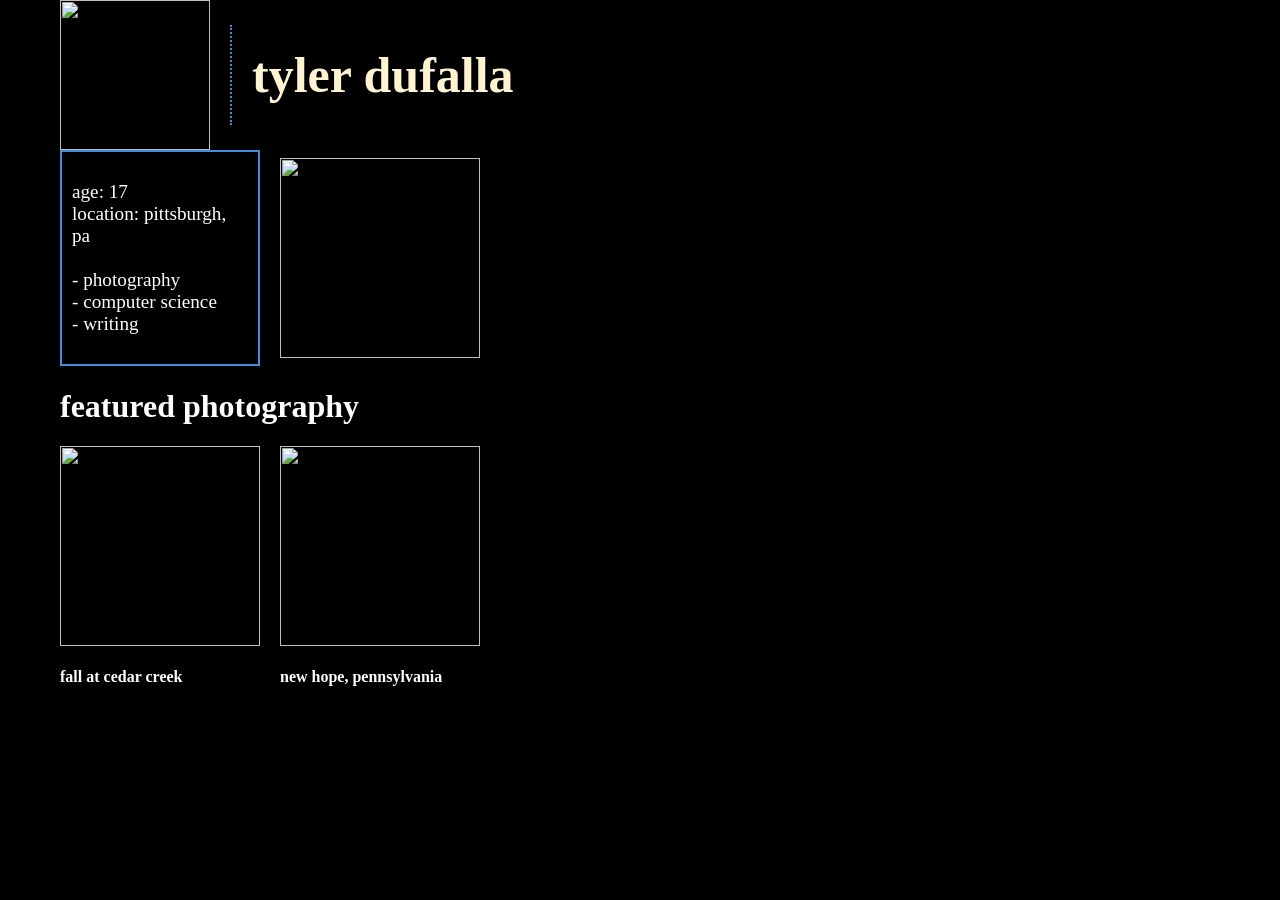
==== index.html @ 989744d1 "Add files via upload" ====
<html>
    <head>
        <title>Tyler Dufalla</title>
        <link rel="stylesheet" href="index.css">
    </head>
    <body>
        <div style="display: flex; align-items:center;">
            <img src="media/bluelogo-Animated Image (Large).gif" height="150px" width="150px">
            <div style="border-left: 2px dotted #458ADC; height: 100px; margin: 0 20px;"></div>
            <h1 style="font-size:50px; color:FFF4D0;">tyler dufalla</h1>
        </div>
         <div style="display: flex; align-items:center;">
            <div style="display: flex;width: 200px; align-items: center; aspect-ratio: 1/1; border: 2px solid #458ADC;">
                <p class="text", style="padding: 10px; font-size: larger">
                    age: 17
                    <br>    
                    location: pittsburgh, pa
                    <br><br>
                    - photography
                    <br>
                    - computer science
                    <br>
                    - writing
                </p>
            </div>
            <img src="media/IMG_1243.jpg" height="200px" style="margin-left: 20px;">
        </div>
        <h1 class="text">featured photography</h1>
        <div style="display: flex; gap: 20px; flex-wrap: wrap;">
            <div class="thumbnail">
                <a href="cedarcreek.html"><img src="media/IMG_1243.jpg" height="200px"></a>
                <h4 class="text">fall at cedar creek</h4>
            </div>
            <div class="thumbnail">
                <img src="media/new hope cover.jpg" height="200px">
                <h4 class="text">new hope, pennsylvania</h4>
            </div>
        </div>

    </body>
</html>
---- index.css ----
* {
    box-sizing: border-box;
}
body {
    background-color: black;
    max-width: 1200px;
    margin: 0 auto;
    padding: 0 20px;
    overflow-x: hidden;
}
.text {
    color: white;
}
.thumbnail {
    display: flex;
    flex-direction: column;
}
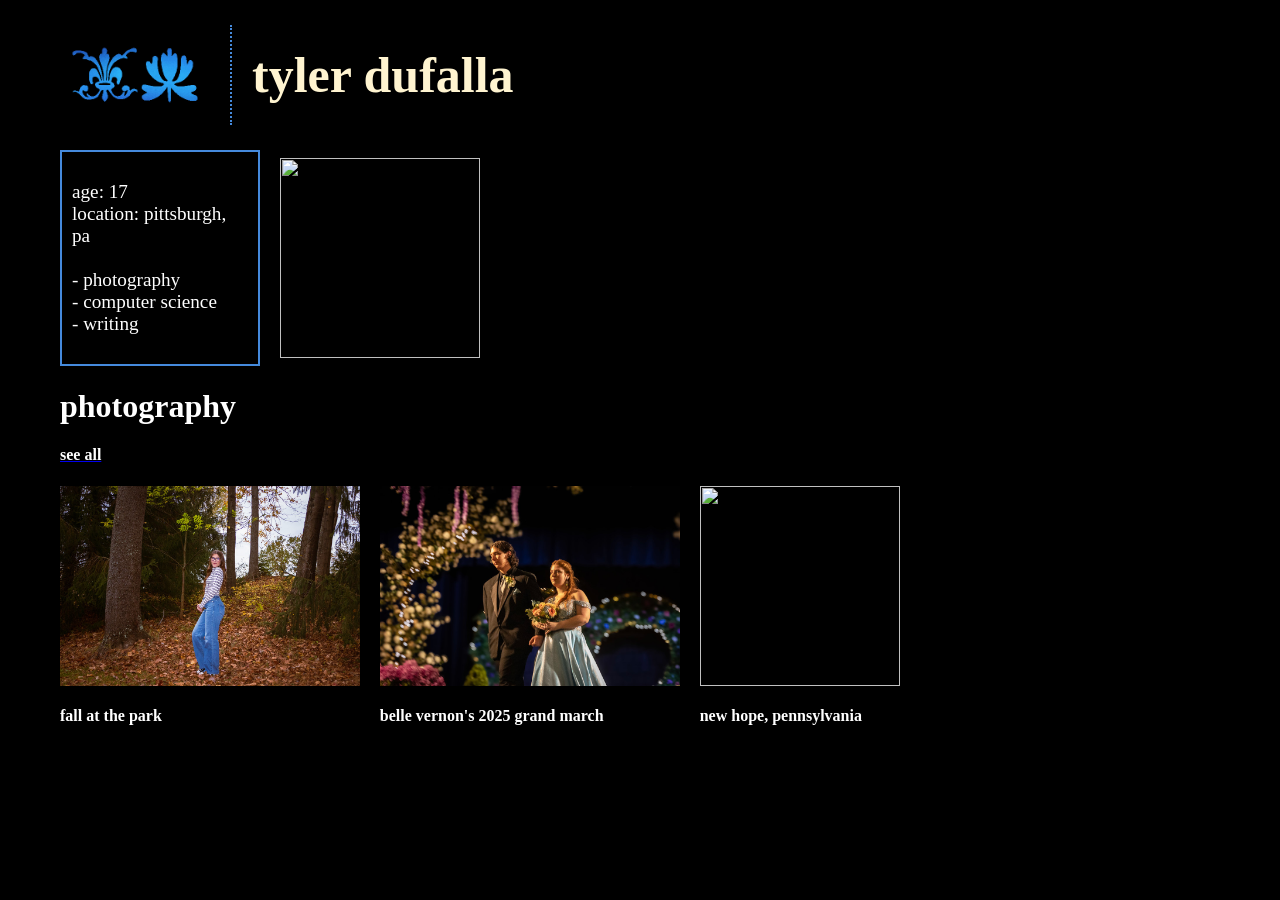
==== commit 28cf5f59: "added images and a collection page for grand march as well as photography archive" ====
--- a/index.html
+++ b/index.html
@@ -5,7 +5,7 @@
     </head>
     <body>
         <div style="display: flex; align-items:center;">
-            <img src="media/bluelogo-Animated Image (Large).gif" height="150px" width="150px">
+            <img src="media/animatedlogo.gif" height="150px" width="150px">
             <div style="border-left: 2px dotted #458ADC; height: 100px; margin: 0 20px;"></div>
             <h1 style="font-size:50px; color:FFF4D0;">tyler dufalla</h1>
         </div>
@@ -25,14 +25,19 @@
             </div>
             <img src="media/IMG_1243.jpg" height="200px" style="margin-left: 20px;">
         </div>
-        <h1 class="text">featured photography</h1>
-        <div style="display: flex; gap: 20px; flex-wrap: wrap;">
+        <h1 class="text">photography</h1>
+        <a href="photography.html"><h4 class="text">see all</h4></a>
+        <div class="collection">
             <div class="thumbnail">
-                <a href="cedarcreek.html"><img src="media/IMG_1243.jpg" height="200px"></a>
-                <h4 class="text">fall at cedar creek</h4>
+                <a href="cedarcreek.html"><img src="media/woods.jpg" height="200px"></a>
+                <h4 class="text">fall at the park</h4>
             </div>
             <div class="thumbnail">
-                <img src="media/new hope cover.jpg" height="200px">
+                <a href="grandmarch.html"><img src="media/gm25.jpg" height="200px"></a>
+                <h4 class="text">belle vernon's 2025 grand march</h4>
+            </div>
+            <div class="thumbnail">
+                <img src="media/newhope.jpg" height="200px">
                 <h4 class="text">new hope, pennsylvania</h4>
             </div>
         </div>
--- a/index.css
+++ b/index.css
@@ -14,4 +14,9 @@
 .thumbnail {
     display: flex;
     flex-direction: column;
+}
+.collection {
+    display: flex;
+    gap: 20px;
+    flex-wrap: wrap;
 }
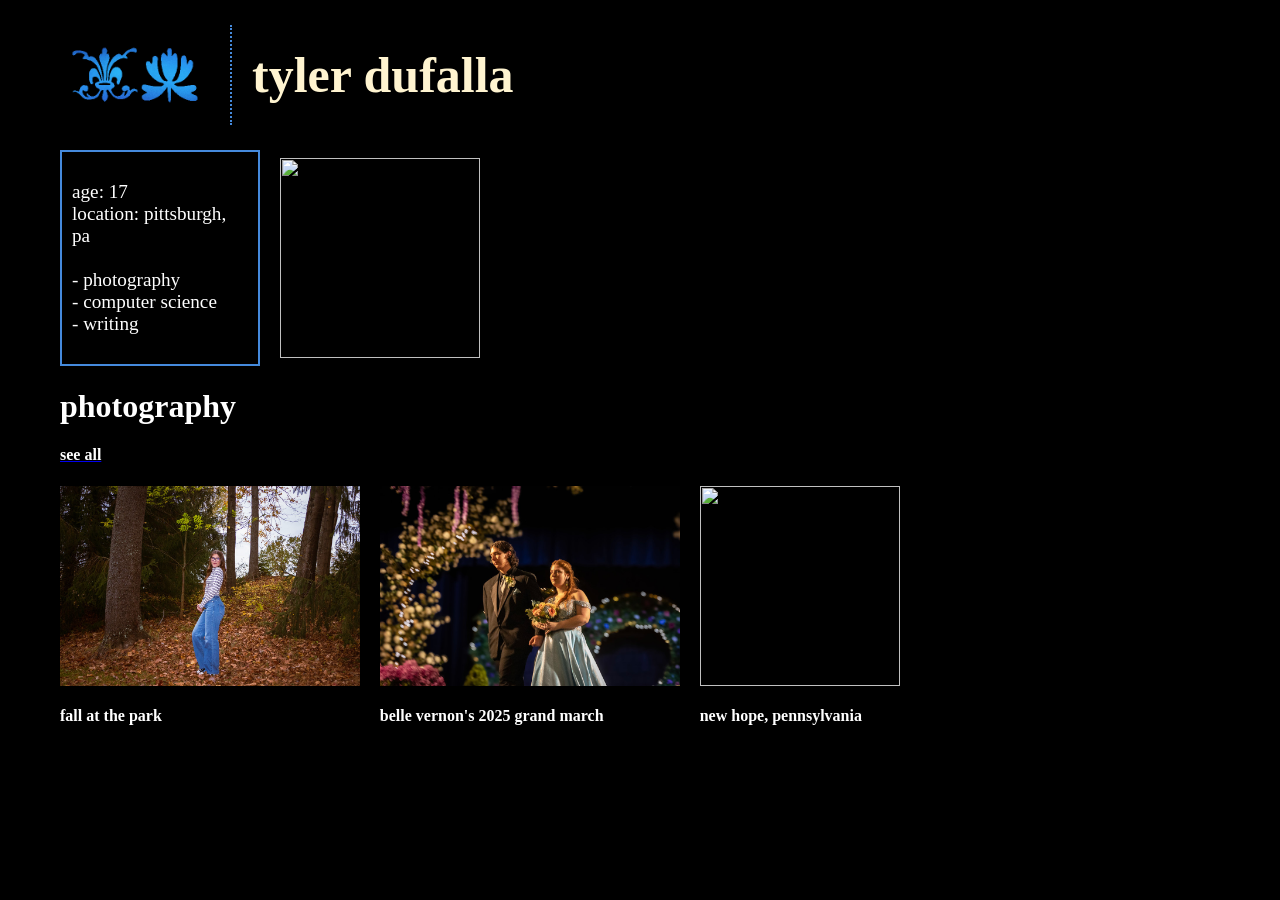
==== commit 64c9b0e0: "new hope" ====
--- a/index.html
+++ b/index.html
@@ -37,7 +37,7 @@
                 <h4 class="text">belle vernon's 2025 grand march</h4>
             </div>
             <div class="thumbnail">
-                <img src="media/newhope.jpg" height="200px">
+                <a href="newhope.html"><img src="media/newhope.jpg" height="200px"></a>
                 <h4 class="text">new hope, pennsylvania</h4>
             </div>
         </div>
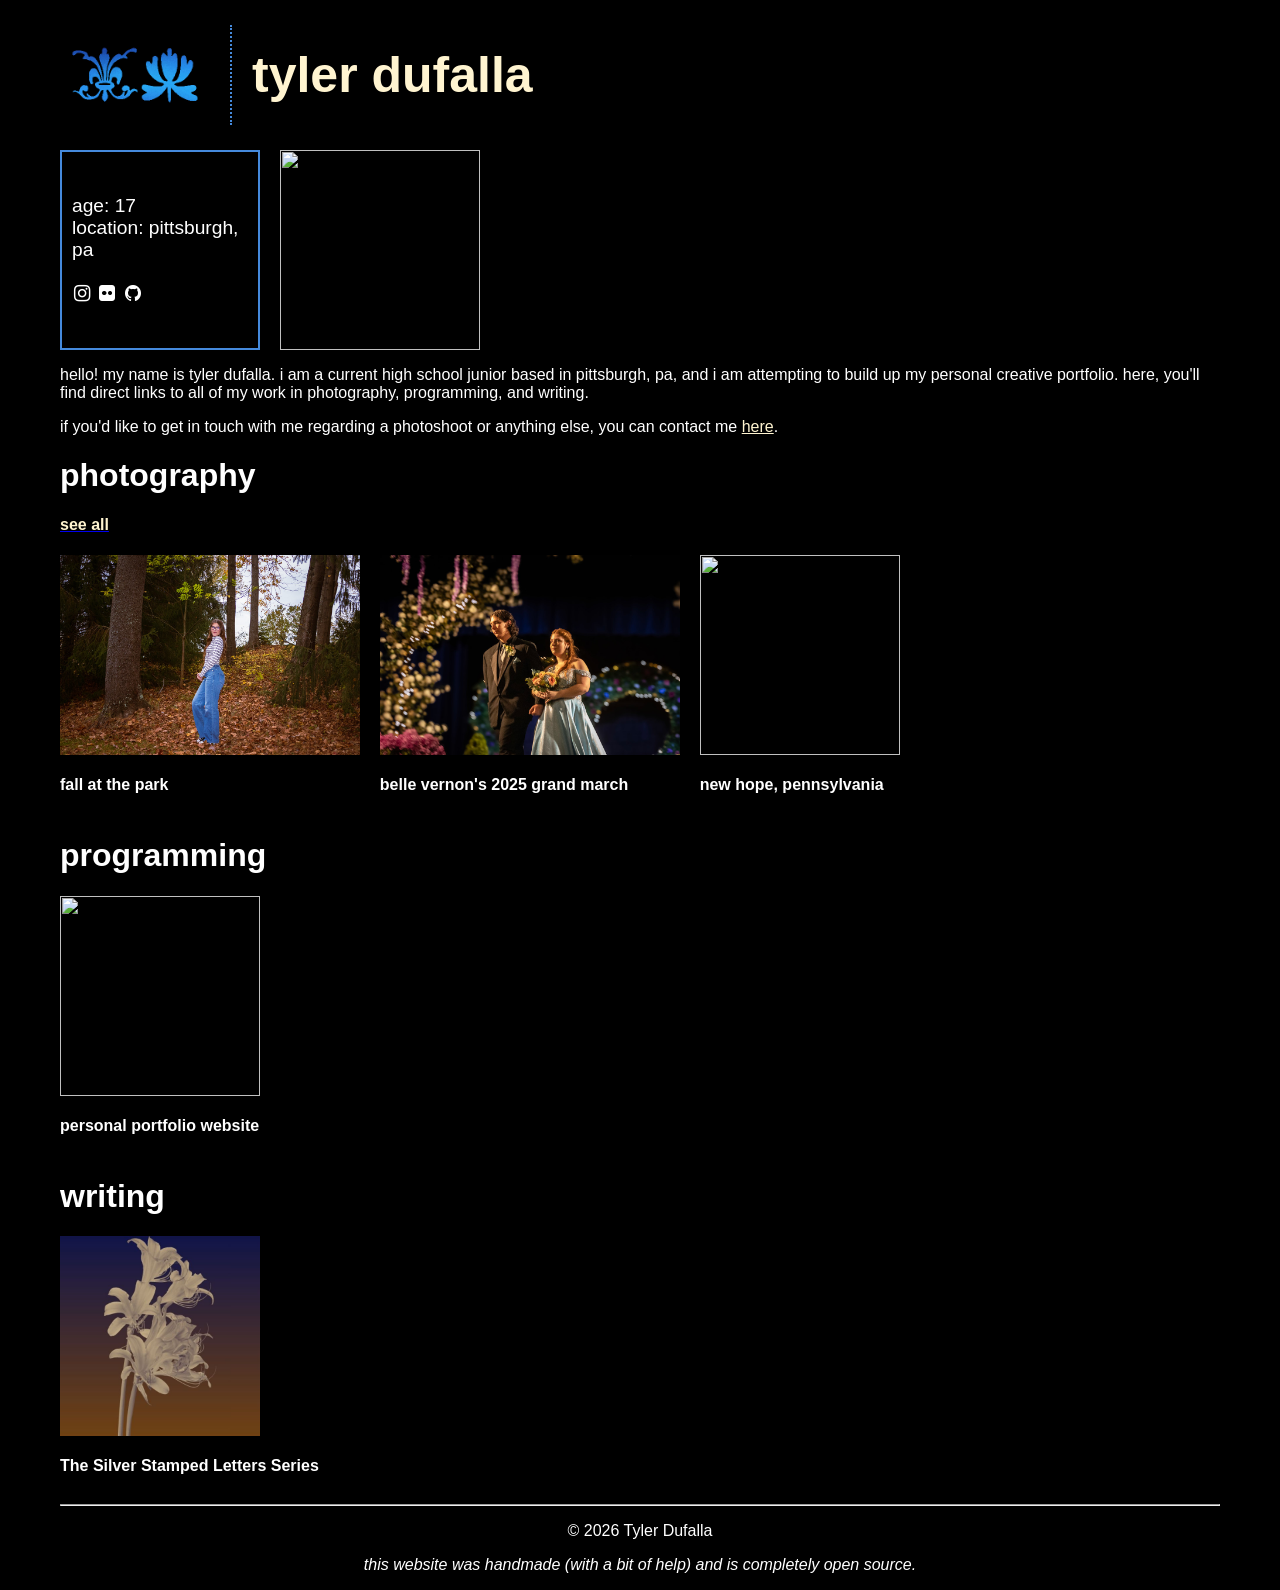
==== commit 84944d47: "new features" ====
--- a/index.html
+++ b/index.html
@@ -2,6 +2,10 @@
     <head>
         <title>Tyler Dufalla</title>
         <link rel="stylesheet" href="index.css">
+        <link rel="icon" type="image/png" sizes="32x32" href="media/favicons/favicon-32x32.png">
+        <link rel="icon" type="image/png" sizes="16x16" href="media/favicons/favicon-16x16.png">
+        <link rel="icon" type="image/png" sizes="180x180" href="media/favicons/apple-touch-icon.png">
+        <link rel="stylesheet" href="https://cdnjs.cloudflare.com/ajax/libs/font-awesome/4.7.0/css/font-awesome.min.css">
     </head>
     <body>
         <div style="display: flex; align-items:center;">
@@ -16,17 +20,21 @@
                     <br>    
                     location: pittsburgh, pa
                     <br><br>
-                    - photography
-                    <br>
-                    - computer science
-                    <br>
-                    - writing
+                    <a href="https://www.instagram.com/tylerdufallaphotos" class="fa fa-instagram"></a>
+                    <a href="https://www.flickr.com/photos/204169863@N07/" class="fa fa-flickr"></a>
+                    <a href="https://github.com/dufalla" class="fa fa-github"></a>
                 </p>
             </div>
             <img src="media/IMG_1243.jpg" height="200px" style="margin-left: 20px;">
         </div>
+            <p class="text">
+                hello! my name is tyler dufalla. i am a current high school junior based in pittsburgh, pa, and i am attempting to build up my personal creative portfolio. here, you'll find direct links to all of my work in photography, programming, and writing.
+        </p>
+        <p class="text">
+            if you'd like to get in touch with me regarding a photoshoot or anything else, you can contact me <a href="contact.html" class="link">here</a>.
+        </p>
         <h1 class="text">photography</h1>
-        <a href="photography.html"><h4 class="text">see all</h4></a>
+        <a href="photography.html"><h4 class="link">see all</h4></a>
         <div class="collection">
             <div class="thumbnail">
                 <a href="cedarcreek.html"><img src="media/woods.jpg" height="200px"></a>
@@ -41,6 +49,22 @@
                 <h4 class="text">new hope, pennsylvania</h4>
             </div>
         </div>
-
+        <h1 class="text">programming</h1>
+        <div class="collection">
+            <div class="thumbnail">
+                <a href="portfolio.html"><img src="media/portfolio.jpg" height="200px"></a>
+                <h4 class="text">personal portfolio website</h4>
+            </div>
+        </div>
+        <h1 class="text">writing</h1>
+        <div class="collection">
+            <div class="thumbnail">
+                <a href="tssl.html"><img src="media/tssl.jpg" height="200px"></a>
+                <h4 class="text">The Silver Stamped Letters Series</h4>
+            </div>
+        </div>
+        <hr style="color:#458ADC">
+        <p class="text" style="text-align: center;">&copy; 2026 Tyler Dufalla</p>
+        <p class="text" style="text-align: center;"><em>this website was handmade (with a bit of help) and is completely open source.</em></p>
     </body>
 </html>
--- a/index.css
+++ b/index.css
@@ -7,6 +7,7 @@
     margin: 0 auto;
     padding: 0 20px;
     overflow-x: hidden;
+    font-family: 'Arial', sans-serif;
 }
 .text {
     color: white;
@@ -19,4 +20,17 @@
     display: flex;
     gap: 20px;
     flex-wrap: wrap;
+}
+.link {
+    color:#FFF4D0;
+}
+.fa {
+  font-size: 30px;
+  width: 20px;
+  text-align: center;
+  text-decoration: none;
+  color:white;
+}
+.fa:hover {
+    opacity: 0.7;
 }
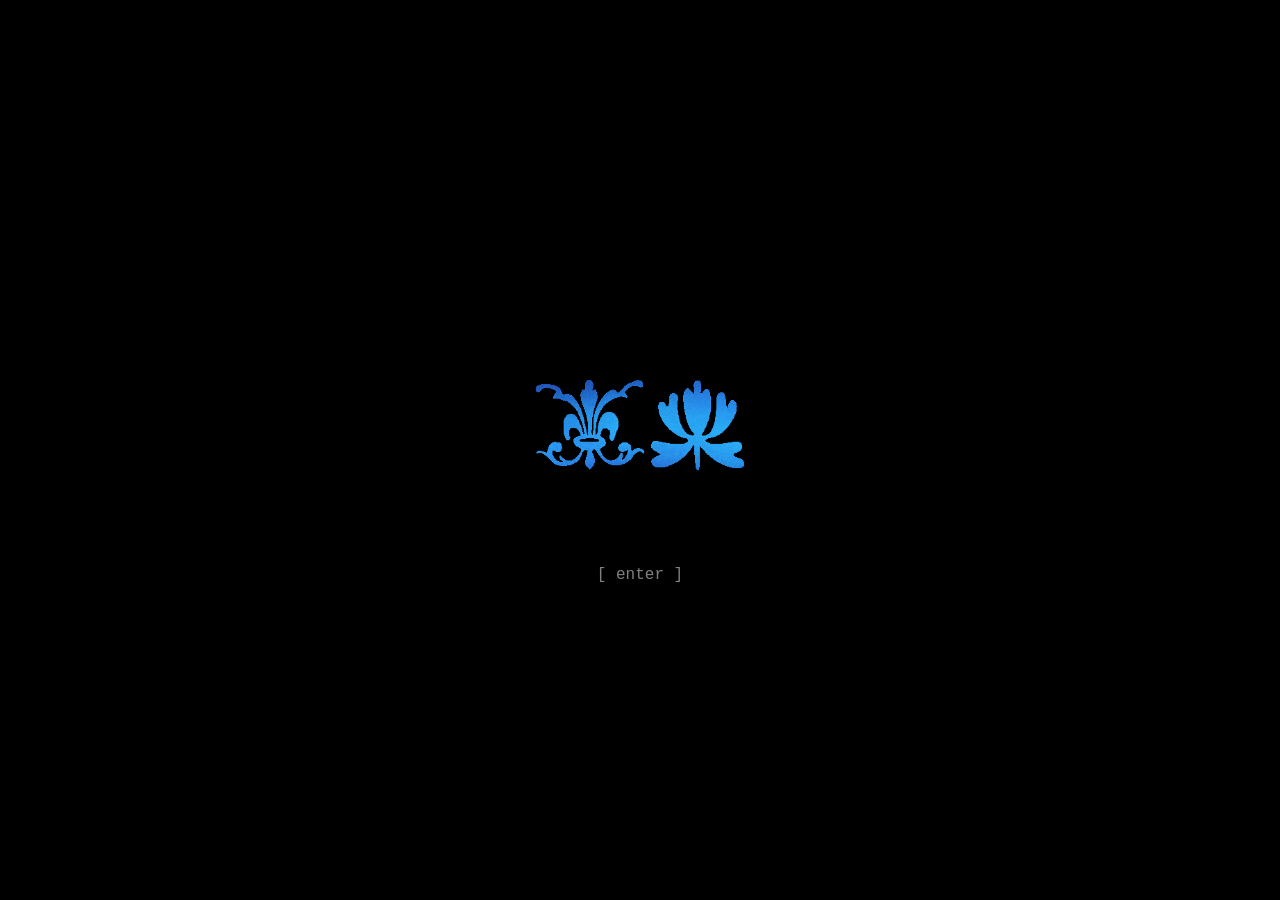
==== commit f87182ca: "spring photos addition" ====
--- a/index.html
+++ b/index.html
@@ -8,63 +8,9 @@
         <link rel="stylesheet" href="https://cdnjs.cloudflare.com/ajax/libs/font-awesome/4.7.0/css/font-awesome.min.css">
     </head>
     <body>
-        <div style="display: flex; align-items:center;">
-            <img src="media/animatedlogo.gif" height="150px" width="150px">
-            <div style="border-left: 2px dotted #458ADC; height: 100px; margin: 0 20px;"></div>
-            <h1 style="font-size:50px; color:FFF4D0;">tyler dufalla</h1>
+        <div class="center-container">
+            <img src="media/animatedlogo.gif" height="250" width="250" alt="logo">
+            <a href="home.html" style="text-decoration: none;"><p style="font-family:'Courier New', Courier, monospace; color:gray;">[ enter ]</p></a>
         </div>
-         <div style="display: flex; align-items:center;">
-            <div style="display: flex;width: 200px; align-items: center; aspect-ratio: 1/1; border: 2px solid #458ADC;">
-                <p class="text", style="padding: 10px; font-size: larger">
-                    age: 17
-                    <br>    
-                    location: pittsburgh, pa
-                    <br><br>
-                    <a href="https://www.instagram.com/tylerdufallaphotos" class="fa fa-instagram"></a>
-                    <a href="https://www.flickr.com/photos/204169863@N07/" class="fa fa-flickr"></a>
-                    <a href="https://github.com/dufalla" class="fa fa-github"></a>
-                </p>
-            </div>
-            <img src="media/IMG_1243.jpg" height="200px" style="margin-left: 20px;">
-        </div>
-            <p class="text">
-                hello! my name is tyler dufalla. i am a current high school junior based in pittsburgh, pa, and i am attempting to build up my personal creative portfolio. here, you'll find direct links to all of my work in photography, programming, and writing.
-        </p>
-        <p class="text">
-            if you'd like to get in touch with me regarding a photoshoot or anything else, you can contact me <a href="contact.html" class="link">here</a>.
-        </p>
-        <h1 class="text">photography</h1>
-        <a href="photography.html"><h4 class="link">see all</h4></a>
-        <div class="collection">
-            <div class="thumbnail">
-                <a href="cedarcreek.html"><img src="media/woods.jpg" height="200px"></a>
-                <h4 class="text">fall at the park</h4>
-            </div>
-            <div class="thumbnail">
-                <a href="grandmarch.html"><img src="media/gm25.jpg" height="200px"></a>
-                <h4 class="text">belle vernon's 2025 grand march</h4>
-            </div>
-            <div class="thumbnail">
-                <a href="newhope.html"><img src="media/newhope.jpg" height="200px"></a>
-                <h4 class="text">new hope, pennsylvania</h4>
-            </div>
-        </div>
-        <h1 class="text">programming</h1>
-        <div class="collection">
-            <div class="thumbnail">
-                <a href="portfolio.html"><img src="media/portfolio.jpg" height="200px"></a>
-                <h4 class="text">personal portfolio website</h4>
-            </div>
-        </div>
-        <h1 class="text">writing</h1>
-        <div class="collection">
-            <div class="thumbnail">
-                <a href="tssl.html"><img src="media/tssl.jpg" height="200px"></a>
-                <h4 class="text">The Silver Stamped Letters Series</h4>
-            </div>
-        </div>
-        <hr style="color:#458ADC">
-        <p class="text" style="text-align: center;">&copy; 2026 Tyler Dufalla</p>
-        <p class="text" style="text-align: center;"><em>this website was handmade (with a bit of help) and is completely open source.</em></p>
     </body>
 </html>
--- a/index.css
+++ b/index.css
@@ -8,6 +8,15 @@
     padding: 0 20px;
     overflow-x: hidden;
     font-family: 'Arial', sans-serif;
+}
+.center-container {
+    position: fixed;
+    inset: 0;
+    display: flex;
+    flex-direction: column;
+    justify-content: center;
+    align-items: center;
+    gap: 20x;
 }
 .text {
     color: white;
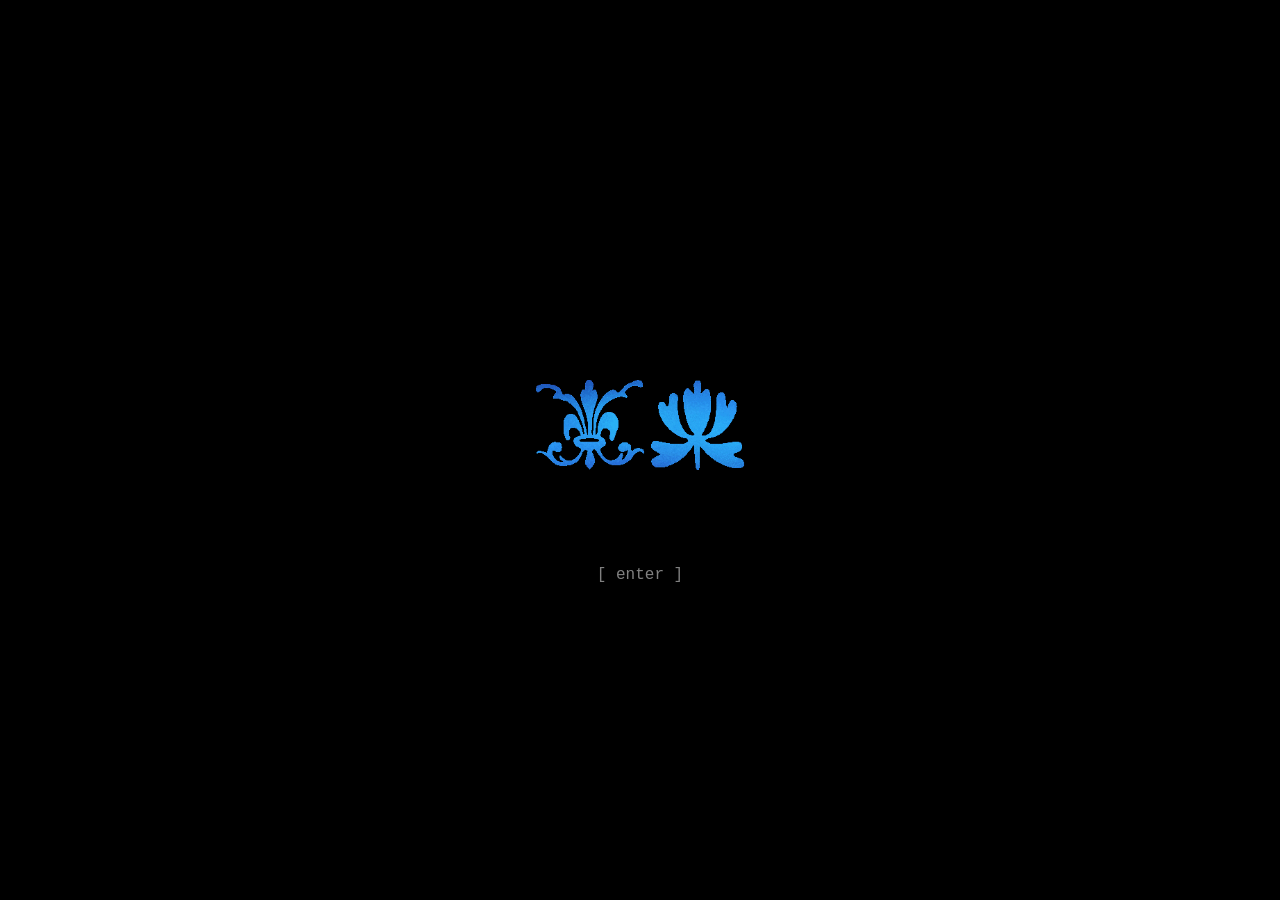
==== commit 06beb2ba: "fade animations" ====
--- a/index.html
+++ b/index.html
@@ -6,6 +6,15 @@
         <link rel="icon" type="image/png" sizes="16x16" href="media/favicons/favicon-16x16.png">
         <link rel="icon" type="image/png" sizes="180x180" href="media/favicons/apple-touch-icon.png">
         <link rel="stylesheet" href="https://cdnjs.cloudflare.com/ajax/libs/font-awesome/4.7.0/css/font-awesome.min.css">
+        <style>
+            @keyframes fadeIn {
+                from { opacity: 0; }
+                to { opacity: 1; }
+            }
+            body {
+                animation: fadeIn 1s ease-in forwards;
+            }
+        </style>
     </head>
     <body>
         <div class="center-container">
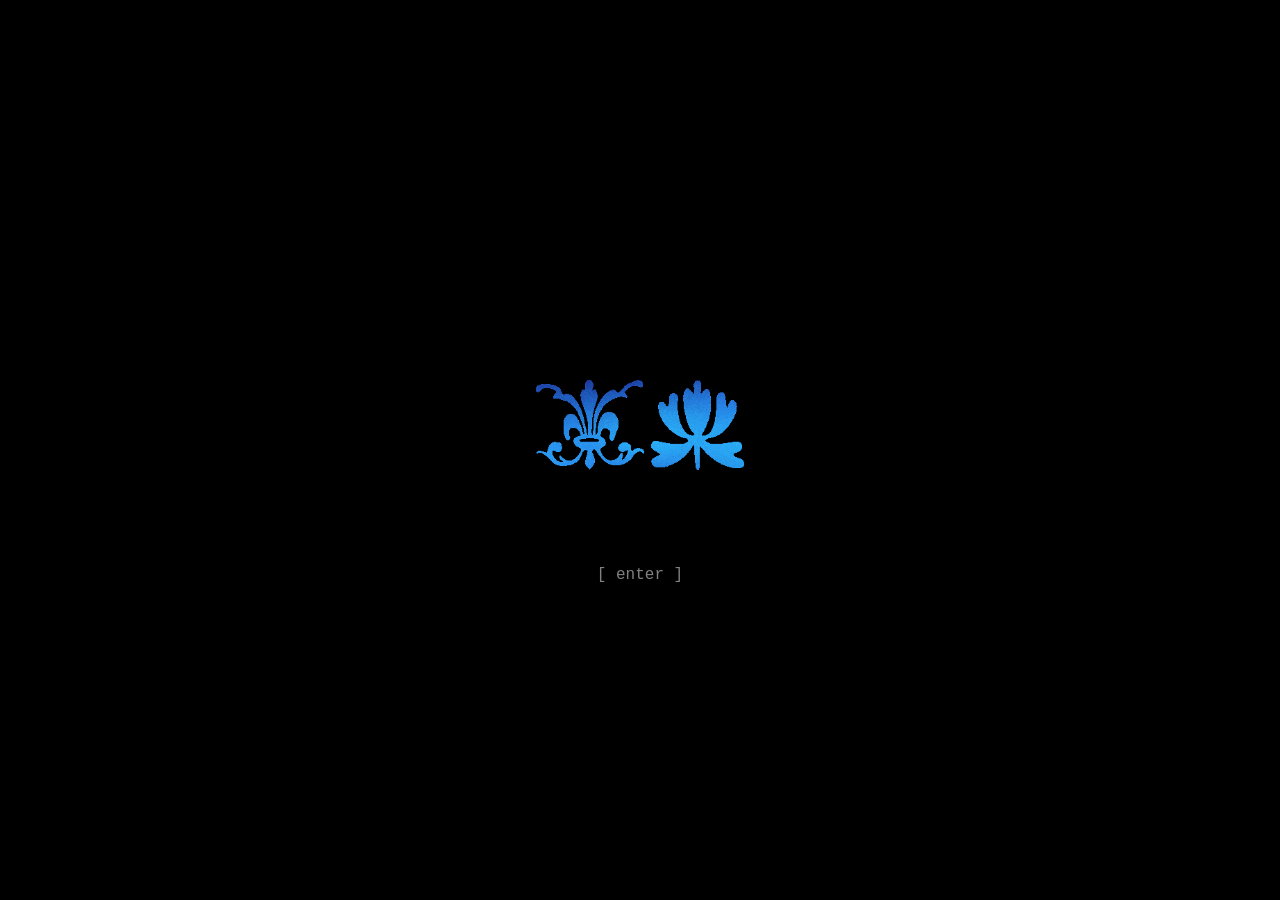
==== commit fd7003b4: "device localization" ====
--- a/index.html
+++ b/index.html
@@ -1,5 +1,7 @@
 <html>
     <head>
+        <meta charset="UTF-8">
+        <meta name="viewport" content="width=device-width, initial-scale=1.0">
         <title>Tyler Dufalla</title>
         <link rel="stylesheet" href="index.css">
         <link rel="icon" type="image/png" sizes="32x32" href="media/favicons/favicon-32x32.png">
--- a/index.css
+++ b/index.css
@@ -42,4 +42,97 @@
 }
 .fa:hover {
     opacity: 0.7;
+}
+
+/* Mobile Responsive Design */
+@media (max-width: 768px) {
+    body {
+        padding: 0 15px;
+    }
+    
+    /* Keep profile box fixed size */
+    body > div:nth-of-type(2) > div {
+        width: 200px !important;
+        flex-shrink: 0;
+    }
+    
+    /* Collection thumbnails - make responsive */
+    .collection img {
+        height: 150px !important;
+        width: 100%;
+        object-fit: cover;
+    }
+    
+    .collection {
+        gap: 15px;
+    }
+    
+    /* Text sizes */
+    h1 {
+        font-size: 28px;
+    }
+    
+    h4 {
+        font-size: 16px;
+    }
+    
+    p {
+        font-size: 14px;
+    }
+    
+    .fa {
+        font-size: 24px;
+    }
+}
+
+@media (max-width: 480px) {
+    body {
+        padding: 0 10px;
+    }
+    
+    body > div:first-of-type img {
+        height: 80px !important;
+        width: 80px !important;
+    }
+    
+    body > div:first-of-type h1 {
+        font-size: 24px !important;
+    }
+    
+    bodKeep profile box fixed size and square */
+    body > div:nth-of-type(2) > div {
+        width: 150px !important;
+        height: 150px !important;
+        flex-shrink: 0;
+    }
+    
+    /* Profile section */
+    body > div:nth-of-type(2) {
+        flex-direction: column;
+        gap: 15px;
+        flex-direction: column;
+        gap: 15px;
+    }
+    
+    body > div:nth-of-type(2) > div {
+        width: 100% !important;
+    }
+    
+    body > div:nth-of-type(2) img {
+        margin-left: 0 !important;
+        max-width: 100%;
+        height: auto;
+    }
+    
+    .collection img {
+        height: 120px !important;
+    }
+    
+    h1 {
+        font-size: 22px;
+    }
+    
+    p {
+        font-size: 13px;
+    }
 }
